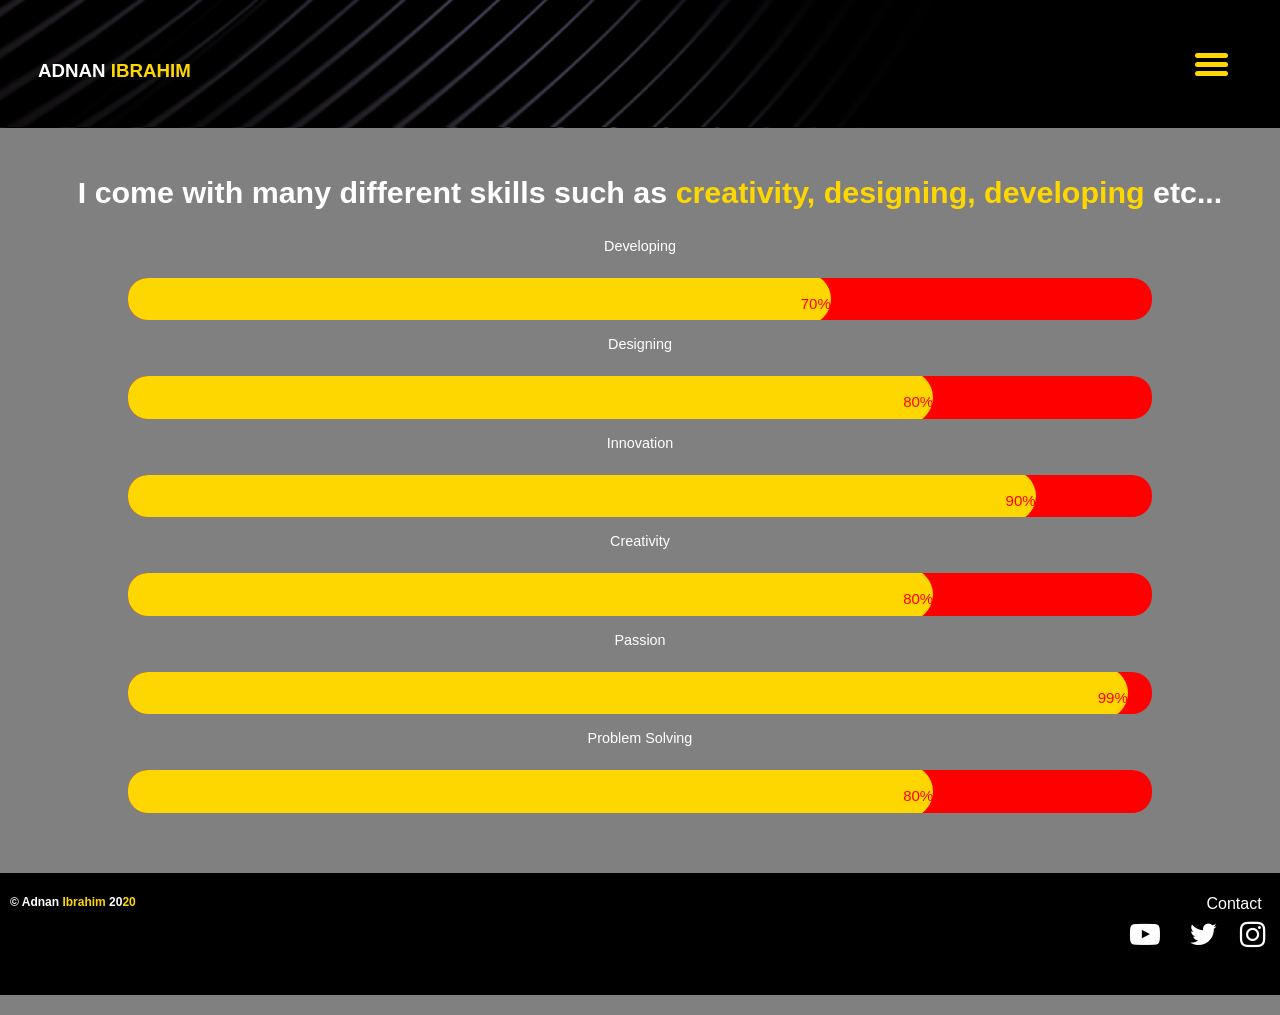
==== skills.html @ 0289ac8e "website" ====
<!DOCTYPE html>
<html lang="en" dir="ltr">
    <head>
        <!--Character setting-->
        <meta charset="utf-8">
        <!--Compatibility with various devices-->
       <meta name="viewport" content="width=device-width, initial-scale=1">


        <!--SEO Marketing-->
        <meta name="description" content="This is Me">
        <meta name="keywords" content="About me, skills, background, origin">
        <meta name="author" content="Adnan Ibrahim">

        <!--Linkning wih CSS file, type of format-->
        <link rel="stylesheet" href="nav-menu.css">
        <link rel="stylesheet" href="skills.css">
        <link rel="stylesheet" href="https://cdnjs.cloudflare.com/ajax/libs/font-awesome/4.7.0/css/font-awesome.min.css">
    </head>

    <title>Adnan Ibrahim | Skills</title>

    <header>
        <header>
            <div id="menu-bar">
                <div id="menu" onclick="onClickMenu()">
                    <div id="bar1" class="bar"></div>
                    <div id="bar2" class="bar"></div>
                    <div id="bar3" class="bar"></div>
                </div>
                <ul class="nav" id="nav">
                    <li><a href="skills.html" class="fa fa-cogs"> <br> Skills</a></li> 
                    <li><a href="https://github.com/adnan2907" class="fa fa-database"> Projects</a></li>
                    <li><a href="business.html" class="fa fa-line-chart"> Busineses</a></li>
                    <li><a href="index.html" class="fa fa-home"> <br> Home</a></li>
                </ul>
            </div>
            <div id="branding-2">
                <a href="index.html"><h3><span style="color: white;">Adnan</span> <span style="color: gold;"> Ibrahim</span></h3></a>
            </div>
            <div class="menu-bg" id="menu-bg"></div>
    
           <script src="nav-menu.js"></script>
        </header>
    </header>
<body>
    <div class="intro">
        <h1>I come with many different skills such as <span style="color: gold;"> creativity, designing, developing</span> etc...</h1>
    </div>
    
    <div class="core-skills">
        

    <p>Developing</p>
    <div class="container">
        <div class="skills developing">70%</div>
    </div>

    <p>Designing</p>
    <div class="container">
        <div class="skills designing">80%</div>
    </div>

    <p>Innovation</p>
    <div class="container">
        <div class="skills innovation">90%</div>
    </div>

    <p>Creativity</p>
    <div class="container">
        <div class="skills creativity">80%</div>
    </div>

    <p>Passion</p>
    <div class="container">
        <div class="skills passion">99%</div>
    </div>

    <p>Problem Solving</p>
    <div class="container">
        <div class="skills problem-solving">80%</div>
    </div>
   
    </div>
</body>

<footer>
    <h2> <b>&copy; Adnan <span style="color: gold;"> Ibrahim</span> 20<span style="color: gold;">20</span></h2></b>
    <div class="contact">
       <p>Contact</p>
       <a href="https://www.instagram.com/adnanibrahim2907/?hl=en" class="fa fa-instagram fa-2x" target="blank"></a>
       <a href="https://twitter.com/adnan_ibrahim29" class="fa fa-twitter fa-2x" target="blank"></a>  
       <a href="https://www.youtube.com/channel/UC3RwY-IV9597DhUjJqbB-ZA" class="fa fa-youtube-play fa-2x" target="blank"></a>
    
    </div>
</footer>


</html>
---- nav-menu.css ----
body{
  font-family: Arial, Helvetica, sans-serif;
}

#menu{
  width: 35px;
  height: 30px;
  margin: 30px 0 20px 20px;
  cursor: pointer;
}

#menu-bar{
 margin-left: -40px;
 position: fixed;
}

.bar{
  height: 5px;
  width: 33px;
  background-color: gold;
  display: block;
  border-radius: 5px;
  transition: 0.7s ease;
  
}

#bar1{
  transform: translateY(-4px);
}

#bar3{
  transform: translateY(4px);
}

.nav li a{
  color: white;
  text-decoration: none;
}

.nav li a:hover{
  font-weight: bold;
}

.nav li{
  list-style: none;
  padding: 16px 0;
}

.nav{
  padding: 0;
  margin-right: 70px;
  transition: 0.7s ease;
  display: none;
  position: fixed;
  margin-top: -40px;
} 

.menu-bg, #menu-bar{
  padding-right: 50px;
  top: 27px;
  right: 0;
  position: absolute;
  position: fixed;
}

.menu-bg{
  z-index: 1;
  width: 0;
  height: 0;
  /* top right bottom left */
  margin: 30px 0 20px 20px;
  background: radial-gradient(circle,red , gold);
  border-radius: 50%;
  transition: 0.7s ease;
 
}

#menu-bar{
  z-index: 2;
}
.change-bg{
  width: 550px;
  height: 530px;
  /* top right bottom left */ 
  transform: translate(60%, -20% );
}

.change .bar{
  background-color: white;
}

.change #bar1{
  transform: translateY(4px) rotateZ(-45deg);
}

.change #bar3{
  transform: translateY(-6px) rotate(45deg);
}

.change #bar2{
  opacity: 0;
}

.change{
  display: block;
}
---- skills.css ----
html{
    overflow-x: hidden;
    text-align: center;
}

/* Total body */
body{
    font-family: Arial, Helvetica, sans-serif;
    font-size: 15px;
    line-height: 1.5;
    padding: 0;
    margin: 0;
    color: white;
    text-align: center;
    background-color: grey;
}

/* Global */
.container{
    width: 80%;
    margin: 0 auto;
    overflow: hidden;
}


/* Header */
header{
    /* add background image */
    background-image: url('images/gold_on_black_7.jpg');
    background-position: bottom;
    background-size: cover;
    background-repeat: no-repeat;
    color: #ffffff;
    text-align: left; 
    padding-top: 30px;
    padding: 39px;
    min-height: 50px; 
    position: relative;
    margin-top: -20px;
    margin-bottom: -38px;
    margin-left: -20px;
} 

/* Branding =  my name */
header #branding-2{
    float: left;
    font-size: 15px;
    padding: 0;
    color: white;
    text-emphasis: none;
    text-decoration: none;
}

header a{
    color: gold;
    text-transform: uppercase;
    font-size: 16px;
    text-decoration: none;
}
   

.intro{
    text-align: center;
    margin-top: 80px;
    margin-left: 20px;
}



.container{
    width: 80%;
    background-color: red;
    border-radius: 20px;
    margin-top: 20px;
}

.skills {
    padding-top: 20px;
    padding-bottom: 10px;
    color: red;
    border-radius: 50px;
    margin-top: -5px;
    margin-bottom: -5px;
    margin-left: -14px;
    text-align: right;
    margin-right: -3px;
}

.core-skills{
    margin-bottom: 80px;
}

.developing{
    width: 70%; 
    background-color: gold;
}

.designing{
    width: 80%; 
    background-color: gold;
}

.innovation{
    width: 90%; 
    background-color: gold;
}

.creativity{
    width: 80%; 
    background-color: gold;
}

.passion{
    width: 99%; 
    background-color: gold;
}
.problem-solving{
    width: 80%; 
    background-color: gold;
}


/* anything over 1200px */
@media(min-width: 1200px){
    .container {
        padding: 0px;
    }
    h1{
        font-size: 1.9rem;
    }

    h2{
        font-size: 1.6rem;
    }
    p{
        font-size: 0.9rem;
    }
}

/* anything over 800px */
@media(max-width: 800px){
    .container {
        padding: 0 3rem;
    }
    h1{
        font-size: 1.9rem;
    }

    h2 {
        font-size: 1.7rem;
    }

    p{
        font-size: 1.2rem;
    }
}

@media(max-width: 500px) {
    
    .container {
        padding: 0.3rem;
    }
    h1 {
        font-size: 1.7rem;
    }

    h2 {
        font-size: 1.5rem;
    }

    p {
        font-size: 0.7rem;
    }
}



footer{
    background: black;
    min-height: 110px;
    margin: -20px;
    font-size: 15px;
    margin-bottom: -6rem;
    padding-bottom: 12px;
}

footer h2 b{
    background: black;
    height: 60px;
    margin-top: 20px; 
    font-size: 12px;
    float: left;
    margin-bottom: -20px;
    margin-left: 30px;
}

footer p{
    margin: 20px;
    margin-right: 2.4rem;
    margin-top: 1.2rem;
    float: right;
    font-size: 16px;
}

footer a{
  display: inline;
}

.fa{
    margin-top: -2rem;
    margin-bottom: -1.2rem;
    text-align: right;
    text-decoration: none;
    margin: 17px;
}

.fa:hover{
    opacity: 0.8;
    font-weight: bold;
    color: gold;
}


.fa-twitter{
    margin: 10px;
    float: right;
    margin-top: 2.9rem;
    margin-right: -1.9rem;
    color: white;
}

.fa-instagram{
    margin: 30px;
    float: right;
    margin-top: 2.9rem;
    margin-right: -5rem;
    color: white;
}

.fa-youtube-play{
    margin: 10px;
    float: right;
    margin-top: 2.9rem;
    margin-right: 1.2rem;
    color: white;
}
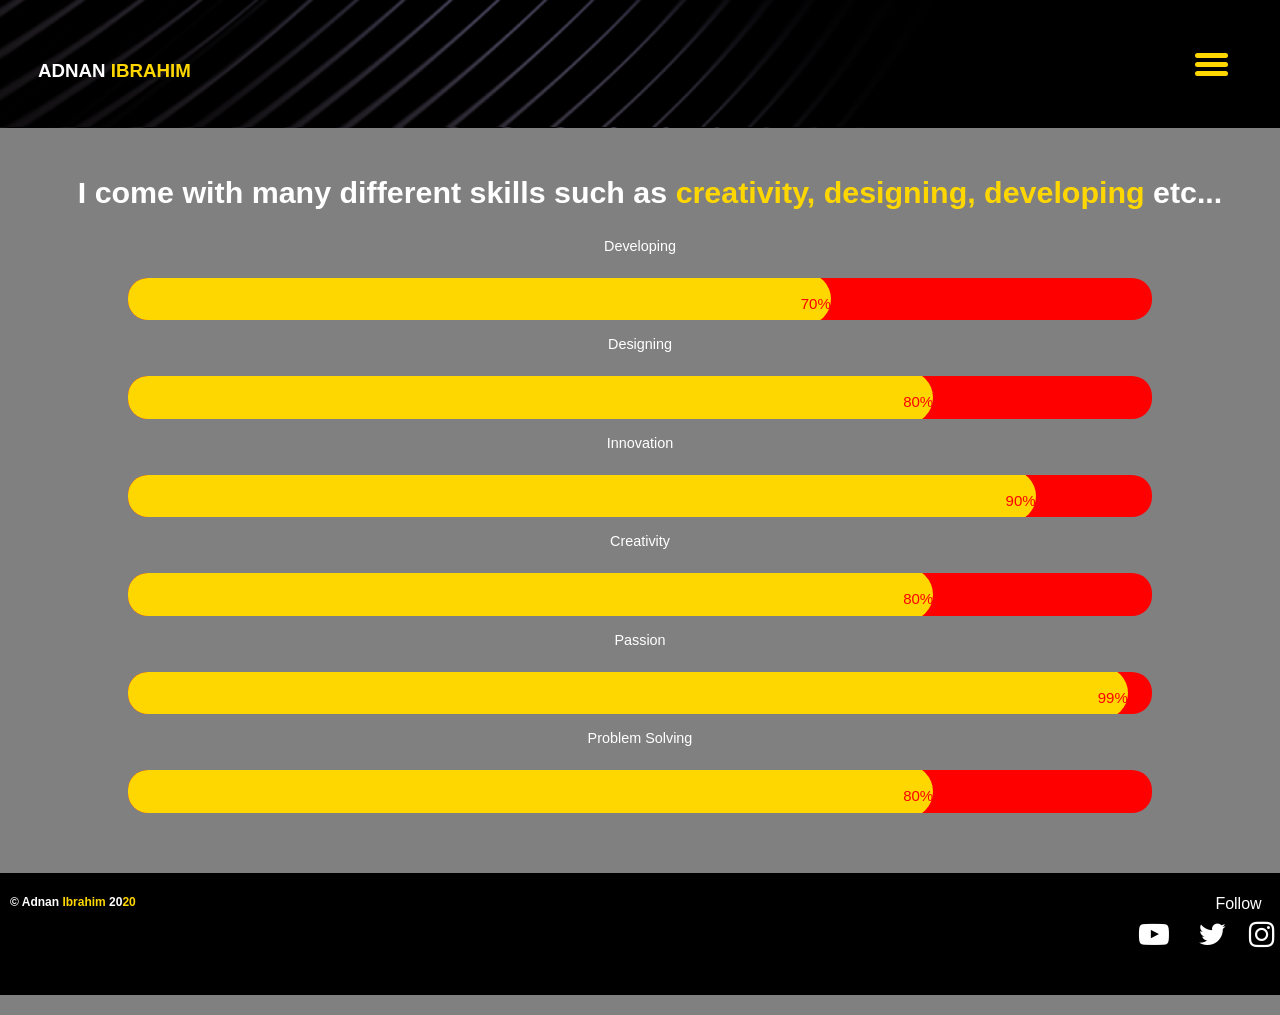
==== commit 334df8c0: "updated" ====
--- a/skills.html
+++ b/skills.html
@@ -87,7 +87,7 @@
 <footer>
     <h2> <b>&copy; Adnan <span style="color: gold;"> Ibrahim</span> 20<span style="color: gold;">20</span></h2></b>
     <div class="contact">
-       <p>Contact</p>
+       <p>Follow</p>
        <a href="https://www.instagram.com/adnanibrahim2907/?hl=en" class="fa fa-instagram fa-2x" target="blank"></a>
        <a href="https://twitter.com/adnan_ibrahim29" class="fa fa-twitter fa-2x" target="blank"></a>  
        <a href="https://www.youtube.com/channel/UC3RwY-IV9597DhUjJqbB-ZA" class="fa fa-youtube-play fa-2x" target="blank"></a>
